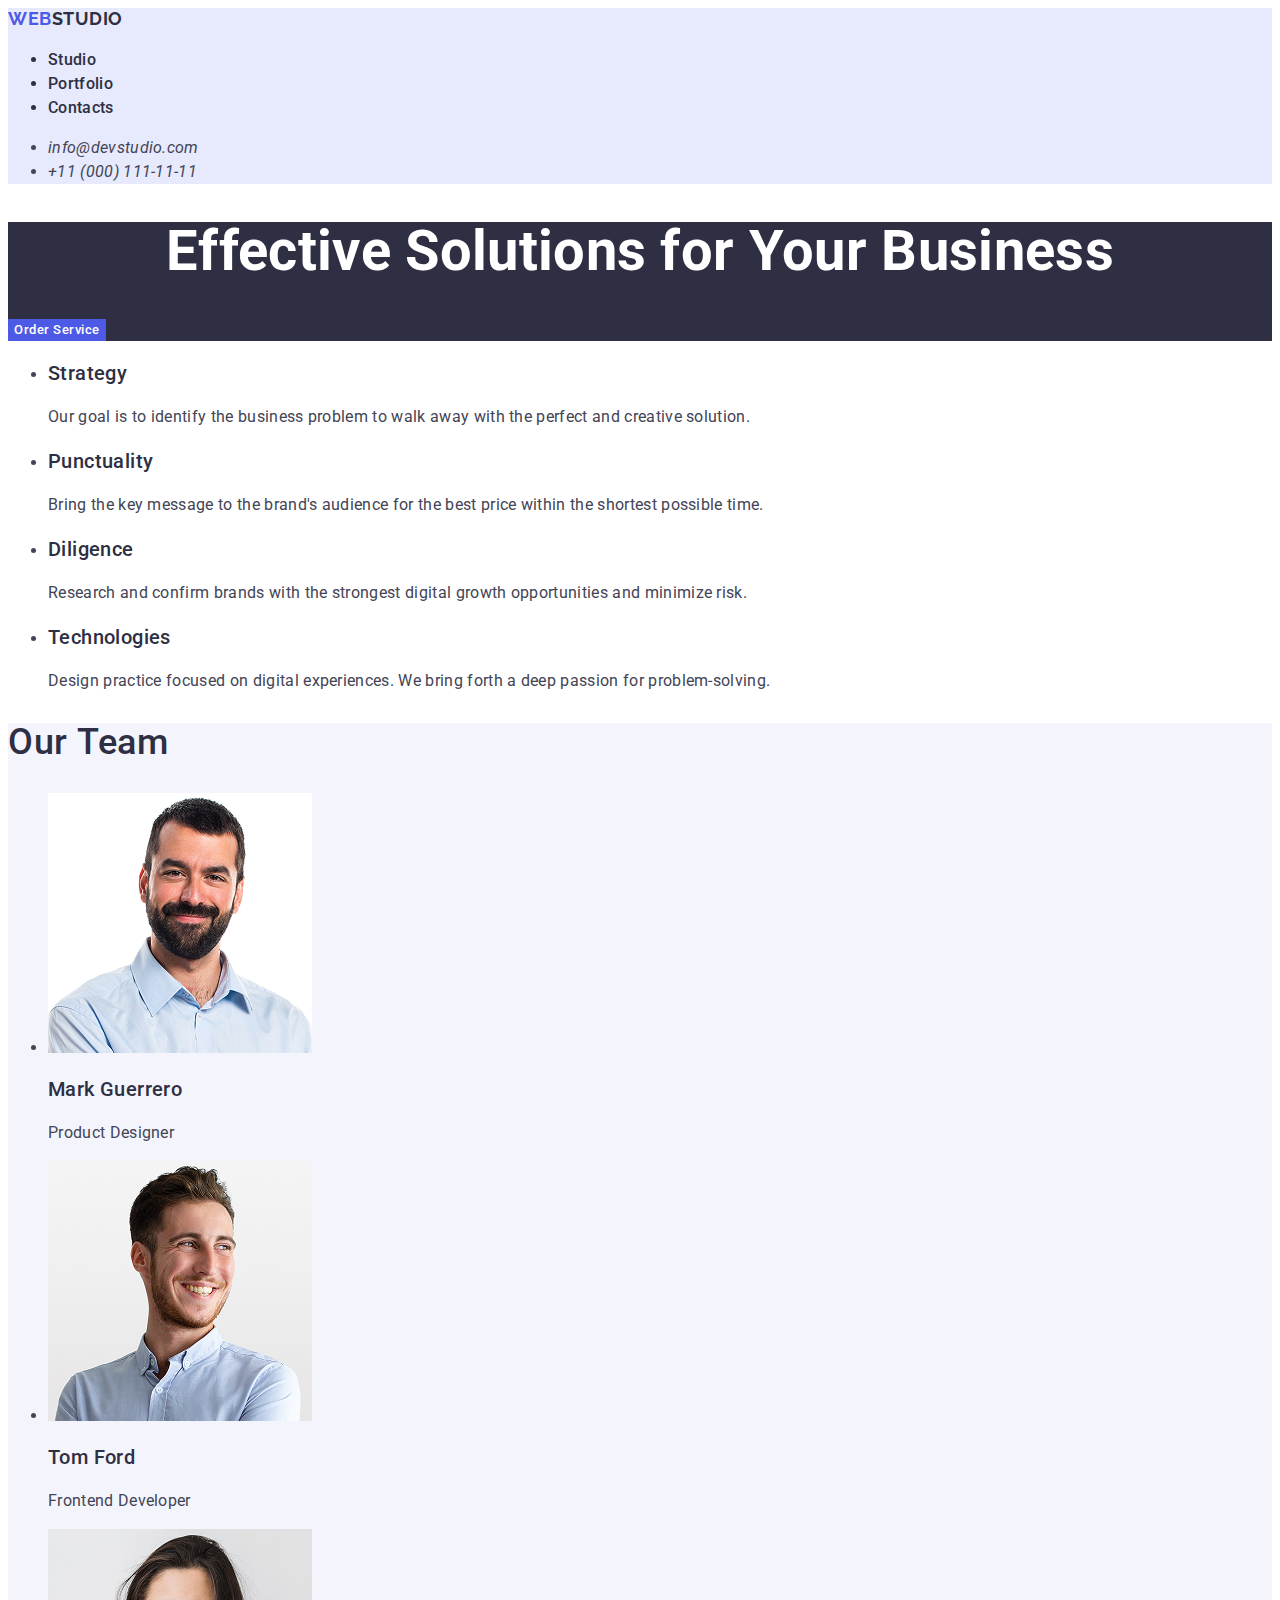
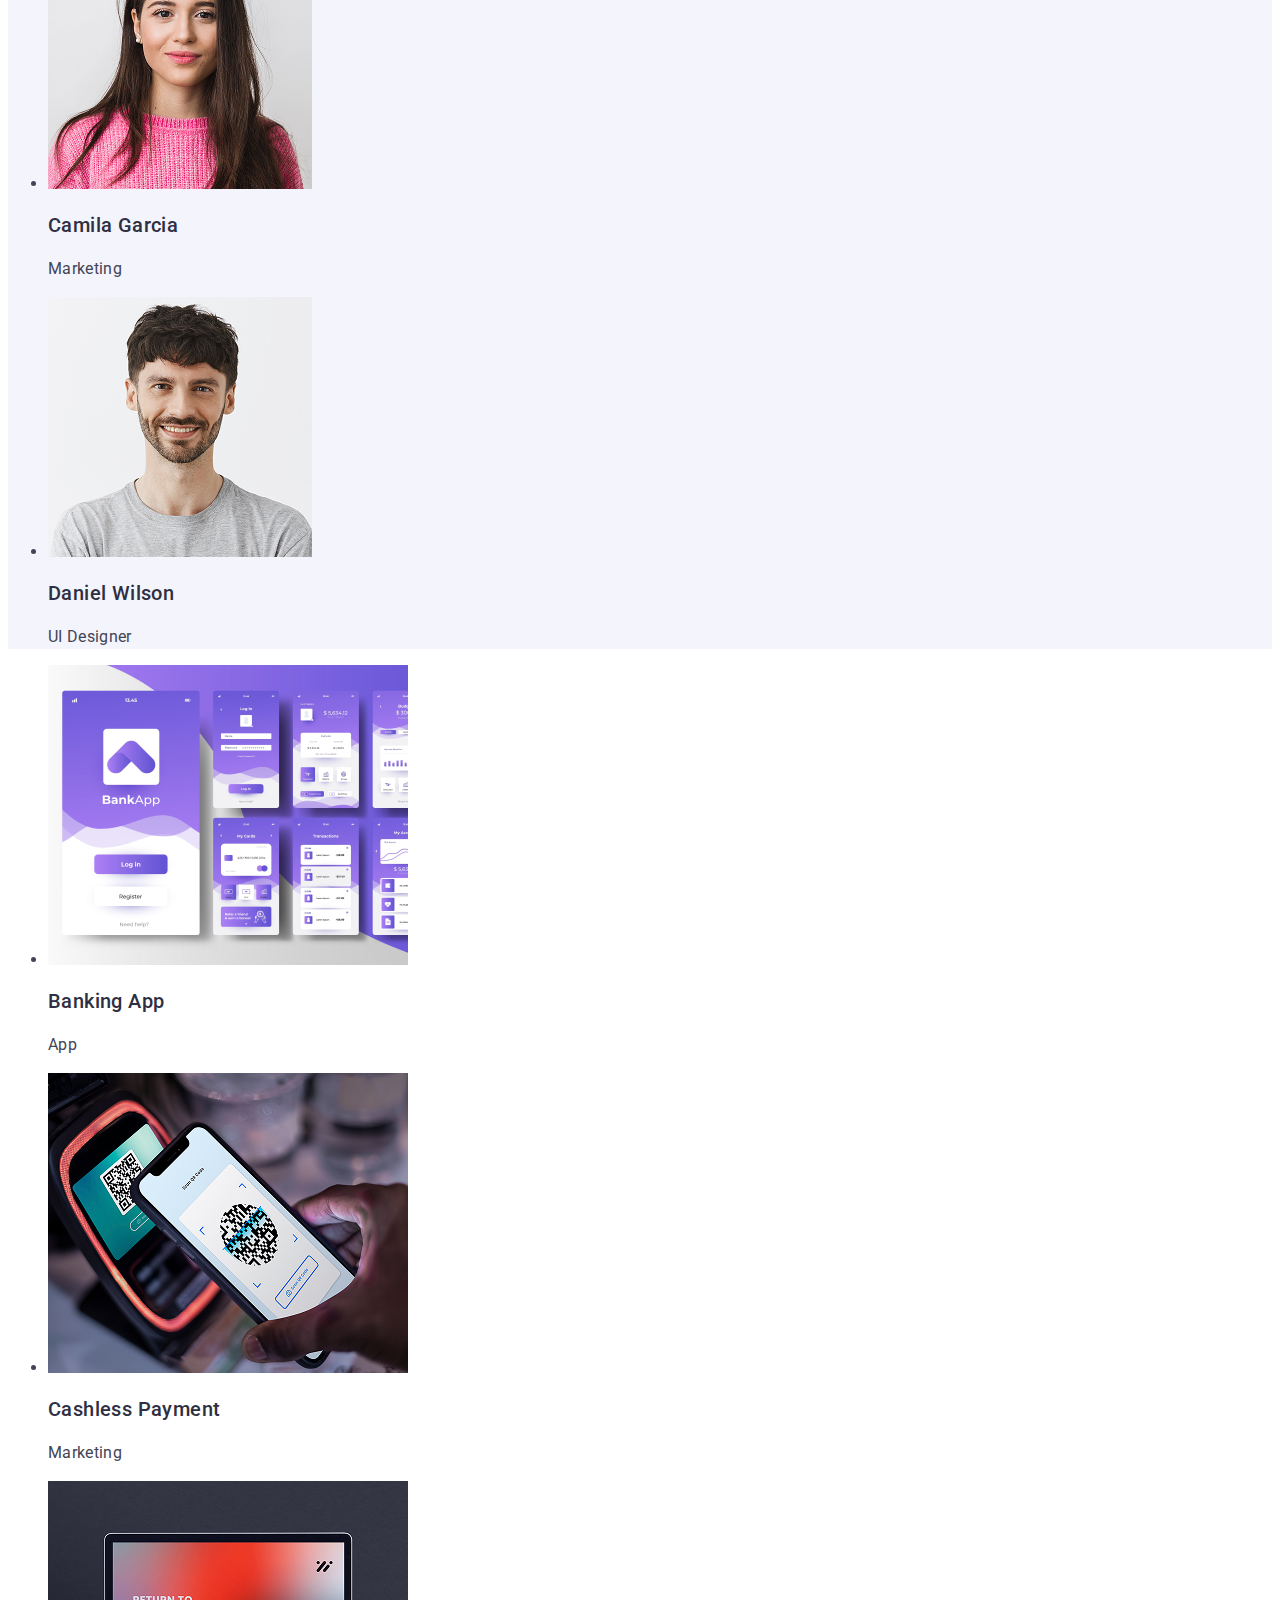
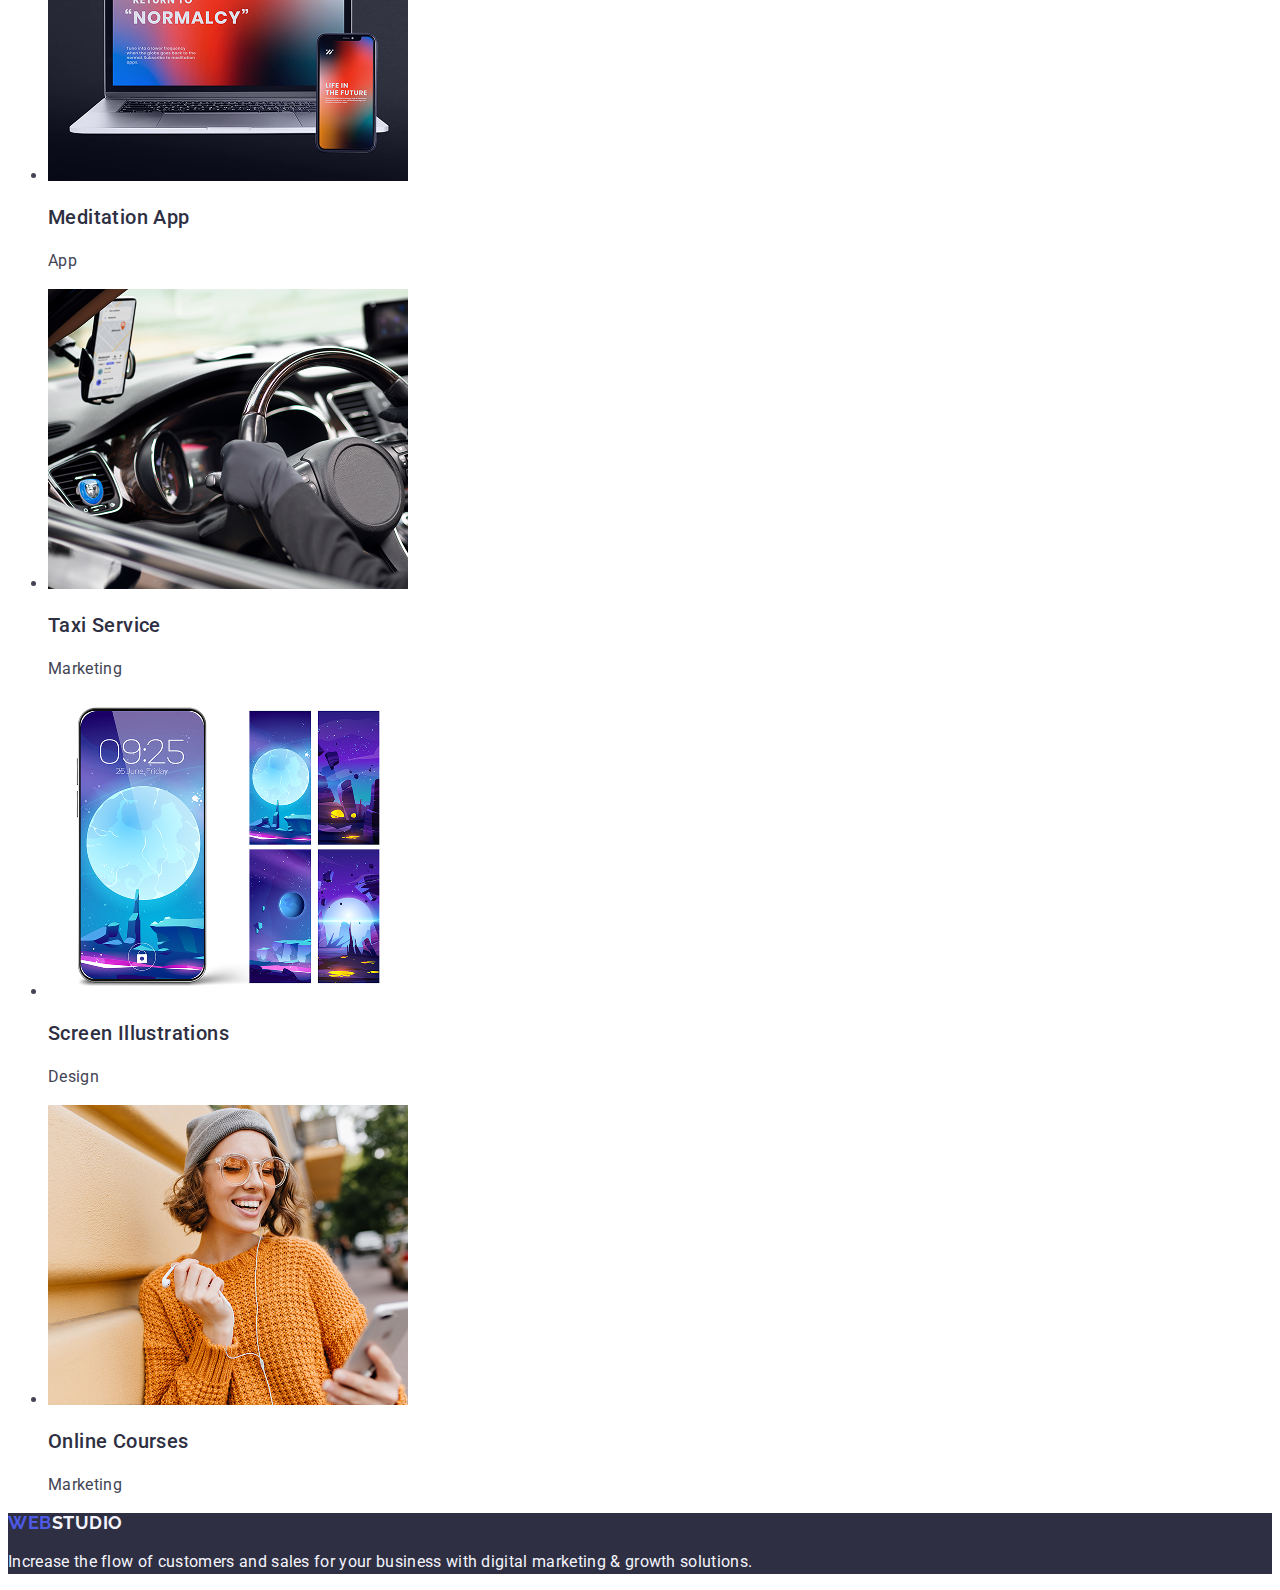
==== index.html @ 46b29765 "feat: move items to root" ====
<!DOCTYPE html>
<html lang="en">
  <head>
    <!-- #region Generic -->
    <meta charset="UTF-8" />
    <meta name="viewport" content="width=device-width, initial-scale=1.0" />
    <meta name="description" content="Web studio" />
    <meta name="keywords" content="" />
    <title>Web studio</title>
    <!-- #endregion -->

    <!-- #region Fonts -->
    <link rel="preconnect" href="https://fonts.googleapis.com" />
    <link rel="preconnect" href="https://fonts.gstatic.com" crossorigin />
    <link
      href="https://fonts.googleapis.com/css2?family=Raleway:ital,wght@0,100..900;1,100..900&family=Roboto:ital,wght@0,100..900;1,100..900&display=swap"
      rel="stylesheet"
    />
    <!-- #endregion -->

    <!-- #region Styles -->
    <!-- Normalizing -->
    <link
      rel="stylesheet"
      href="https://cdnjs.cloudflare.com/ajax/libs/modern-normalize/3.0.1/modern-normalize.css"
      integrity="sha512-gnAN+RgTMylunXI7AMg+PtcUGpKZFkZJoFIkAWvdPFRrFJz3p2tx4+9xbjILRfN7CzoViMgS8vSf06fSQzWZjA=="
      crossorigin="anonymous"
      referrerpolicy="no-referrer"
    />

    <!-- Custom -->
    <link rel="stylesheet" href="./css/styles.css" />
    <!-- #endregion -->
  </head>

  <body class="page">
    <!-- #region Header -->
    <header class="header">
      <nav class="header-nav">
        <a href="./index.html" class="logo logo-dark"
          ><span class="logo logo-accent">Web</span>Studio</a
        >
        <ul class="header-menu">
          <li class="header-item">
            <a href="" class="header-item-link studio-link-accent">Studio</a>
          </li>
          <li class="header-item">
            <a href="#portfolio" class="header-item-link">Portfolio</a>
          </li>
          <li class="header-item">
            <a href="" class="header-item-link">Contacts</a>
          </li>
        </ul>
      </nav>

      <address class="header-address">
        <ul class="header-address-list">
          <li class="header-address-item">
            <a href="mailto:info@devstudio.com" class="header-address-item-link"
              >info@devstudio.com</a
            >
          </li>
          <li class="header-address-item">
            <a href="tel:+110001111111" class="header-address-item-link"
              >+11 (000) 111-11-11</a
            >
          </li>
        </ul>
      </address>
    </header>
    <!-- #endregion -->

    <main>
      <!-- #region Hero -->
      <section class="hero">
        <h1 class="hero-title">Effective Solutions for Your Business</h1>
        <button type="button" class="btn">Order Service</button>
      </section>
      <!-- #endregion -->

      <!-- #region  Features -->
      <section class="features">
        <h2 hidden>Web studio features</h2>
        <ul class="feautures-list">
          <li class="features-item">
            <h3 class="feature-caption">Strategy</h3>
            <p class="feature-description">
              Our goal is to identify the business problem to walk away with the
              perfect and creative solution.
            </p>
          </li>
          <li class="features-item">
            <h3 class="feature-caption">Punctuality</h3>
            <p class="feature-description">
              Bring the key message to the brand's audience for the best price
              within the shortest possible time.
            </p>
          </li>
          <li class="features-item">
            <h3 class="feature-caption">Diligence</h3>
            <p class="feature-description">
              Research and confirm brands with the strongest digital growth
              opportunities and minimize risk.
            </p>
          </li>
          <li class="feature-item">
            <h3 class="feature-caption">Technologies</h3>
            <p class="feature-description">
              Design practice focused on digital experiences. We bring forth a
              deep passion for problem-solving.
            </p>
          </li>
        </ul>
      </section>
      <!-- #endregion -->

      <!-- #region  Team -->
      <section class="team">
        <h2 class="team-title">Our Team</h2>
        <ul class="team-list">
          <li class="team-member">
            <img
              src="./images/team/img-1.jpg"
              alt="Mark Guerrero"
              width="264"
              height="260"
              class="team-member-image"
            />
            <h3 class="team-member-name">Mark Guerrero</h3>
            <p class="team-member-title">Product Designer</p>
          </li>
          <li class="team-member">
            <img
              src="./images/team/img-2.jpg"
              alt="Tom Ford"
              width="264"
              height="260"
              class="team-member-image"
            />
            <h3 class="team-member-name">Tom Ford</h3>
            <p class="team-member-title">Frontend Developer</p>
          </li>
          <li class="team-member">
            <img
              src="./images/team/img-3.jpg"
              alt="Camila Garcia"
              width="264"
              height="260"
              class="team-member-image"
            />
            <h3 class="team-member-name">Camila Garcia</h3>
            <p class="team-member-title">Marketing</p>
          </li>
          <li class="team-member">
            <img
              src="./images/team/img-4.jpg"
              alt="Daniel Wilson"
              width="264"
              height="260"
              class="team-member-image"
            />
            <h3 class="team-member-name">Daniel Wilson</h3>
            <p class="team-member-title">UI Designer</p>
          </li>
        </ul>
      </section>
      <!-- #endregion -->

      <!-- #region  Portfolio -->
      <section class="portfolio" id="portfolio">
        <h2 hidden>Web studio portfolio</h2>
        <ul class="portfolio-list">
          <li class="portfolio-item">
            <img
              src="images/products/img-1.jpg"
              alt="Banking App"
              class="portfolio-item-image"
              width="360"
              height="300"
            />
            <h3 class="portfolio-item-caption">Banking App</h3>
            <p class="portfolio-item-description">App</p>
          </li>
          <li class="portfolio-item">
            <img
              src="images/products/img-2.jpg"
              alt="Cashless Payment"
              class="portfolio-item-image"
              width="360"
              height="300"
            />
            <h3 class="portfolio-item-caption">Cashless Payment</h3>
            <p class="portfolio-item-description">Marketing</p>
          </li>
          <li class="portfolio-item">
            <img
              src="images/products/img-3.jpg"
              alt="Meditation App"
              class="portfolio-item-image"
              width="360"
              height="300"
            />
            <h3 class="portfolio-item-caption">Meditation App</h3>
            <p class="portfolio-item-description">App</p>
          </li>
          <li class="portfolio-item">
            <img
              src="images/products/img-4.jpg"
              alt="Taxi Service"
              class="portfolio-item-image"
              width="360"
              height="300"
            />
            <h3 class="portfolio-item-caption">Taxi Service</h3>
            <p class="portfolio-item-description">Marketing</p>
          </li>
          <li class="portfolio-item">
            <img
              src="images/products/img-5.jpg"
              alt="Screen Illustrations"
              class="portfolio-item-image"
              width="360"
              height="300"
            />
            <h3 class="portfolio-item-caption">Screen Illustrations</h3>
            <p class="portfolio-item-description">Design</p>
          </li>
          <li class="portfolio-item">
            <img
              src="images/products/img-6.jpg"
              alt="Online Courses"
              class="portfolio-item-image"
              width="360"
              height="300"
            />
            <h3 class="portfolio-item-caption">Online Courses</h3>
            <p class="portfolio-item-description">Marketing</p>
          </li>
        </ul>
      </section>
      <!-- #endregion -->
    </main>
    <!-- #region Footer -->
    <footer class="footer">
      <a href="./index.html" class="logo logo-light"
        ><span class="logo logo-accent">Web</span>Studio</a
      >
      <p class="footer-cta">
        Increase the flow of customers and sales for your business with digital
        marketing & growth solutions.
      </p>
    </footer>
    <!-- #endregion -->
  </body>
</html>
---- css/styles.css ----
/* #region Defaults */
:root {
  /* Fonts */
  --main-fnt: 'Roboto', sans-serif;
  --logo-fnt: 'Raleway', sans-serif;

  /* Colors */
  --slate: #434455;
  --white: #ffffff;
  --iris: #4d5ae5;
  --navy-blue: #2e2f42;
  --cloud: #f4f4fd;
  --cornflower: #e7e9fc;
  --ocean: #404bbf;
}

body {
  /* Fonts */
  font-family: var(--main-fnt);
  letter-spacing: 0.02em;

  /* Colors */
  background-color: var(--white);
  color: var(--slate);
}

/* Reset */
a {
  text-decoration: none;
  color: currentColor;
}

button {
  font-family: inherit;
  color: currentColor;
  cursor: pointer;
  border: none;
}

/* Common */
h2,
h3 {
  color: var(--navy-blue);
  font-size: 20px;
  font-weight: 500;
  line-height: 1.2;
  letter-spacing: 0.02em;
  font-family: Roboto;
}

h2 {
  font-size: 36px;
  line-height: 1.11;
  text-transform: capitalize;
}

p {
  line-height: 1.5;
}

.logo {
  font-family: var(--logo-fnt);
  text-transform: uppercase;
  font-size: 18px;
  font-weight: 700;
  line-height: 1.16;
  letter-spacing: 0.03em;
}

.logo-accent {
  color: var(--iris);
}

.logo-light {
  color: var(--cloud);
}

.logo-dark {
  color: var(--navy-blue);
}

/* #endregion */

/* #region Header */
.header {
  background-color: var(--cornflower);
  font-size: 16px;
  line-height: 1.5;
}

.header-nav {
}

.header-menu {
  color: var(--navy-blue);
  font-weight: 500;
}

.header-item {
}

.header-item-link:hover {
  color: var(--ocean);
}

.studio-link-accent:active{
  color: var(--ocean);
}

.header-address {
}

.header-address-list {
}

.header-address-item {
}

.header-address-item-link:hover {
  color: var(--ocean);
}
/* #endregion */

/* #region Hero */
.hero {
  background-color: var(--navy-blue);
}

.hero-title {
  color: var(--white);
  text-align: center;
  font-size: 56px;
  font-weight: 700;
  line-height: 1.07;
}

.btn {
  font-weight: 500;
  line-height: 1.5;
  letter-spacing: 0.04em;
  background-color: var(--iris);
  color: var(--white);
}

.btn:hover, .btn:focus {
  background-color: var(--ocean);
}
/* #endregion */

/* #region Features */
.features {
}

.feautures-list {
}

.features-item {
}

.feature-caption {
}

.feature-description {
}

.feature-item {
}
/* #endregion */

/* #region Team */
.team {
  background-color: var(--cloud);
}
.team-title {
}
.team-list {
}
.team-member {
}
.team-member-image {
}
.team-member-name {
}
.team-member-title {
}
/* #endregion */

/* #region Portfolio */
.portfolio {
}

.portfolio-list {
}

.portfolio-item {
}

.portfolio-item-image {
}

.portfolio-item-caption {
}

.portfolio-item-description {
}
/* #endregion */

/* #region Footer */
.footer {
  background-color: var(--navy-blue);
}
.footer-cta {
  color: var(--cloud);
}
/* #endregion */
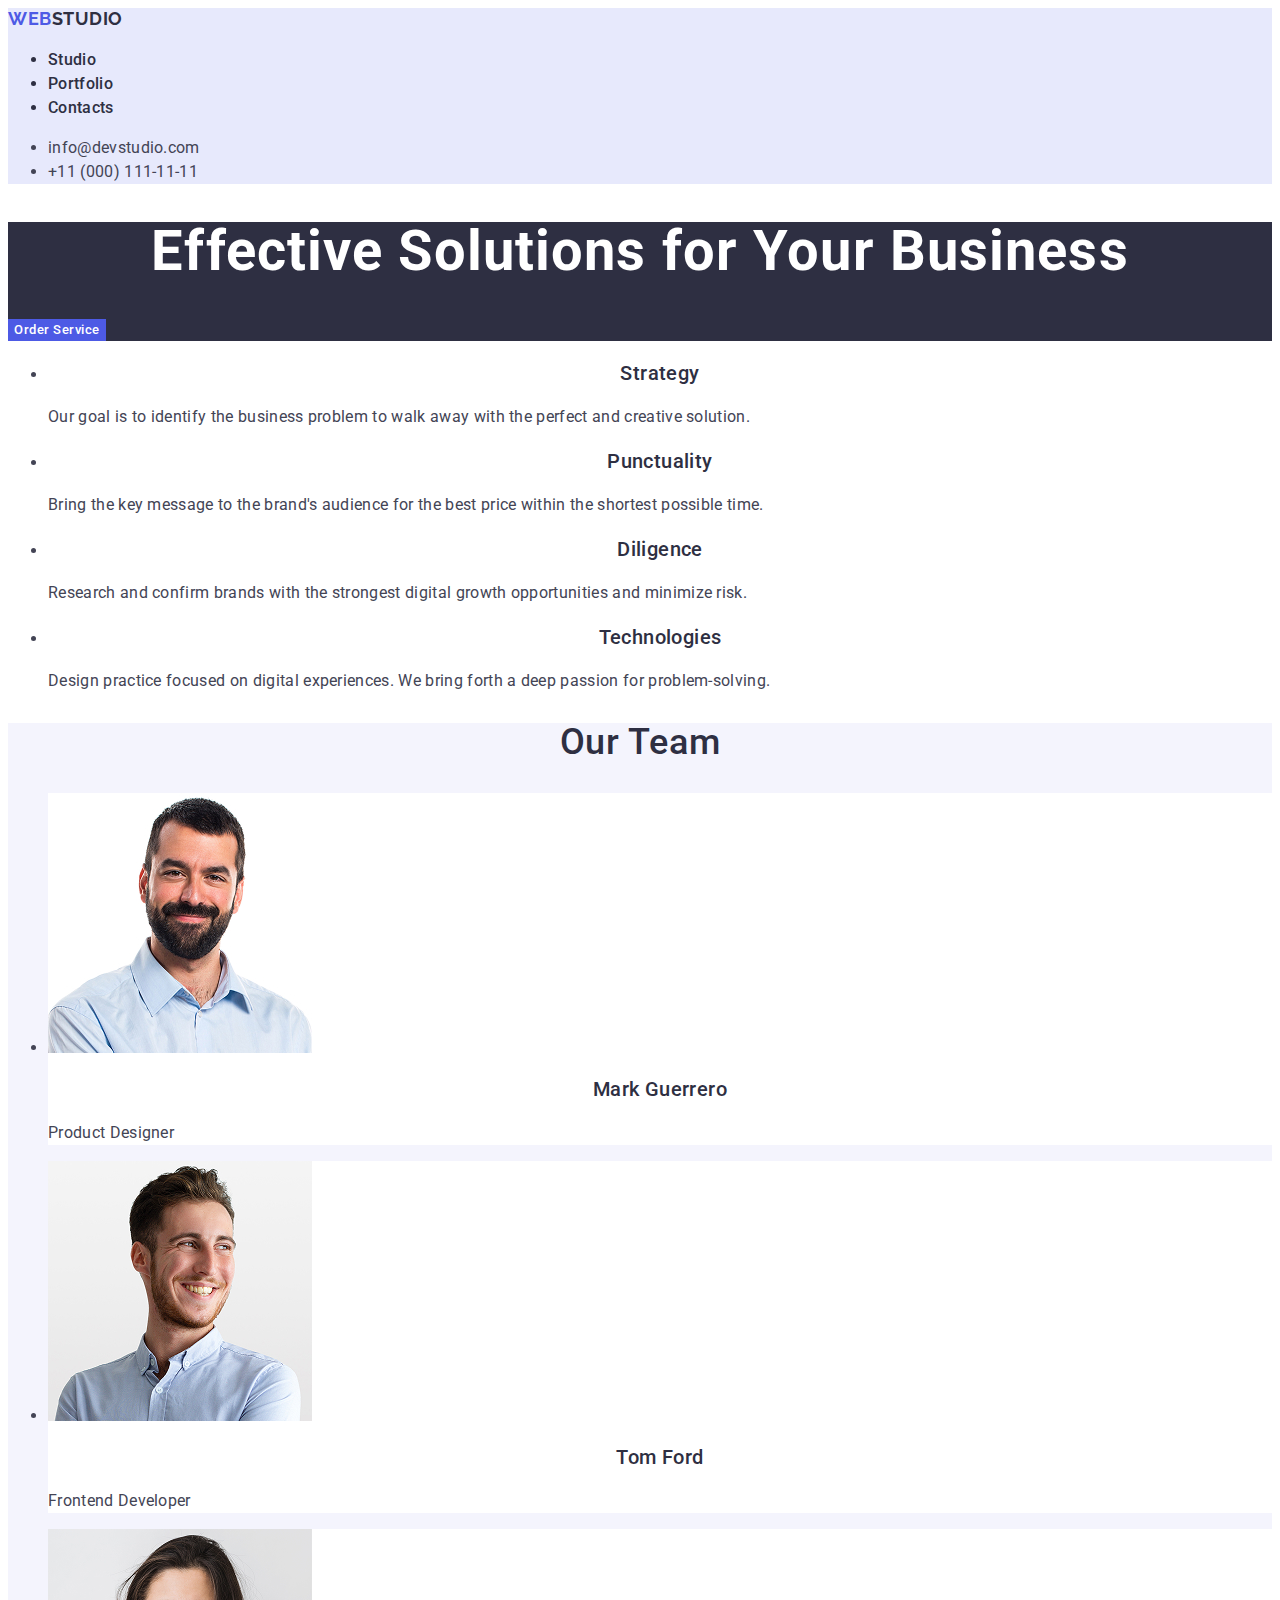
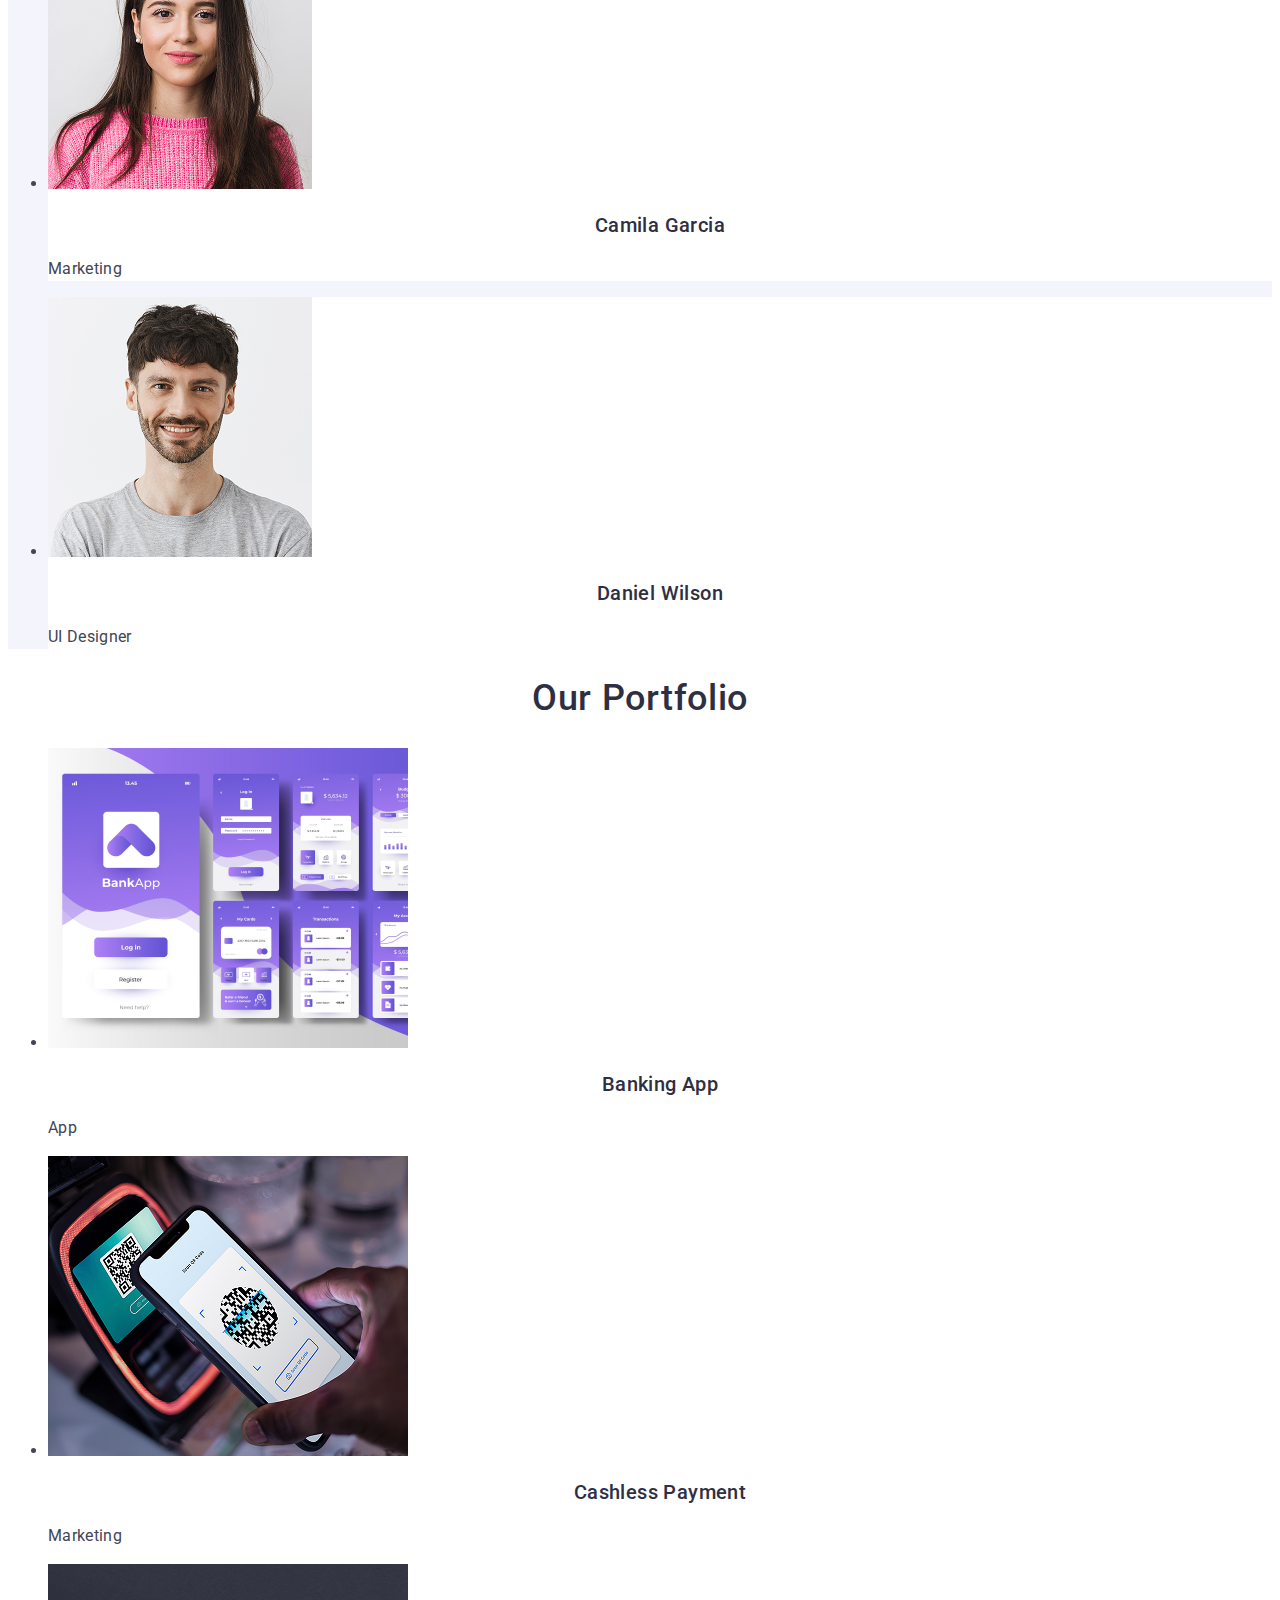
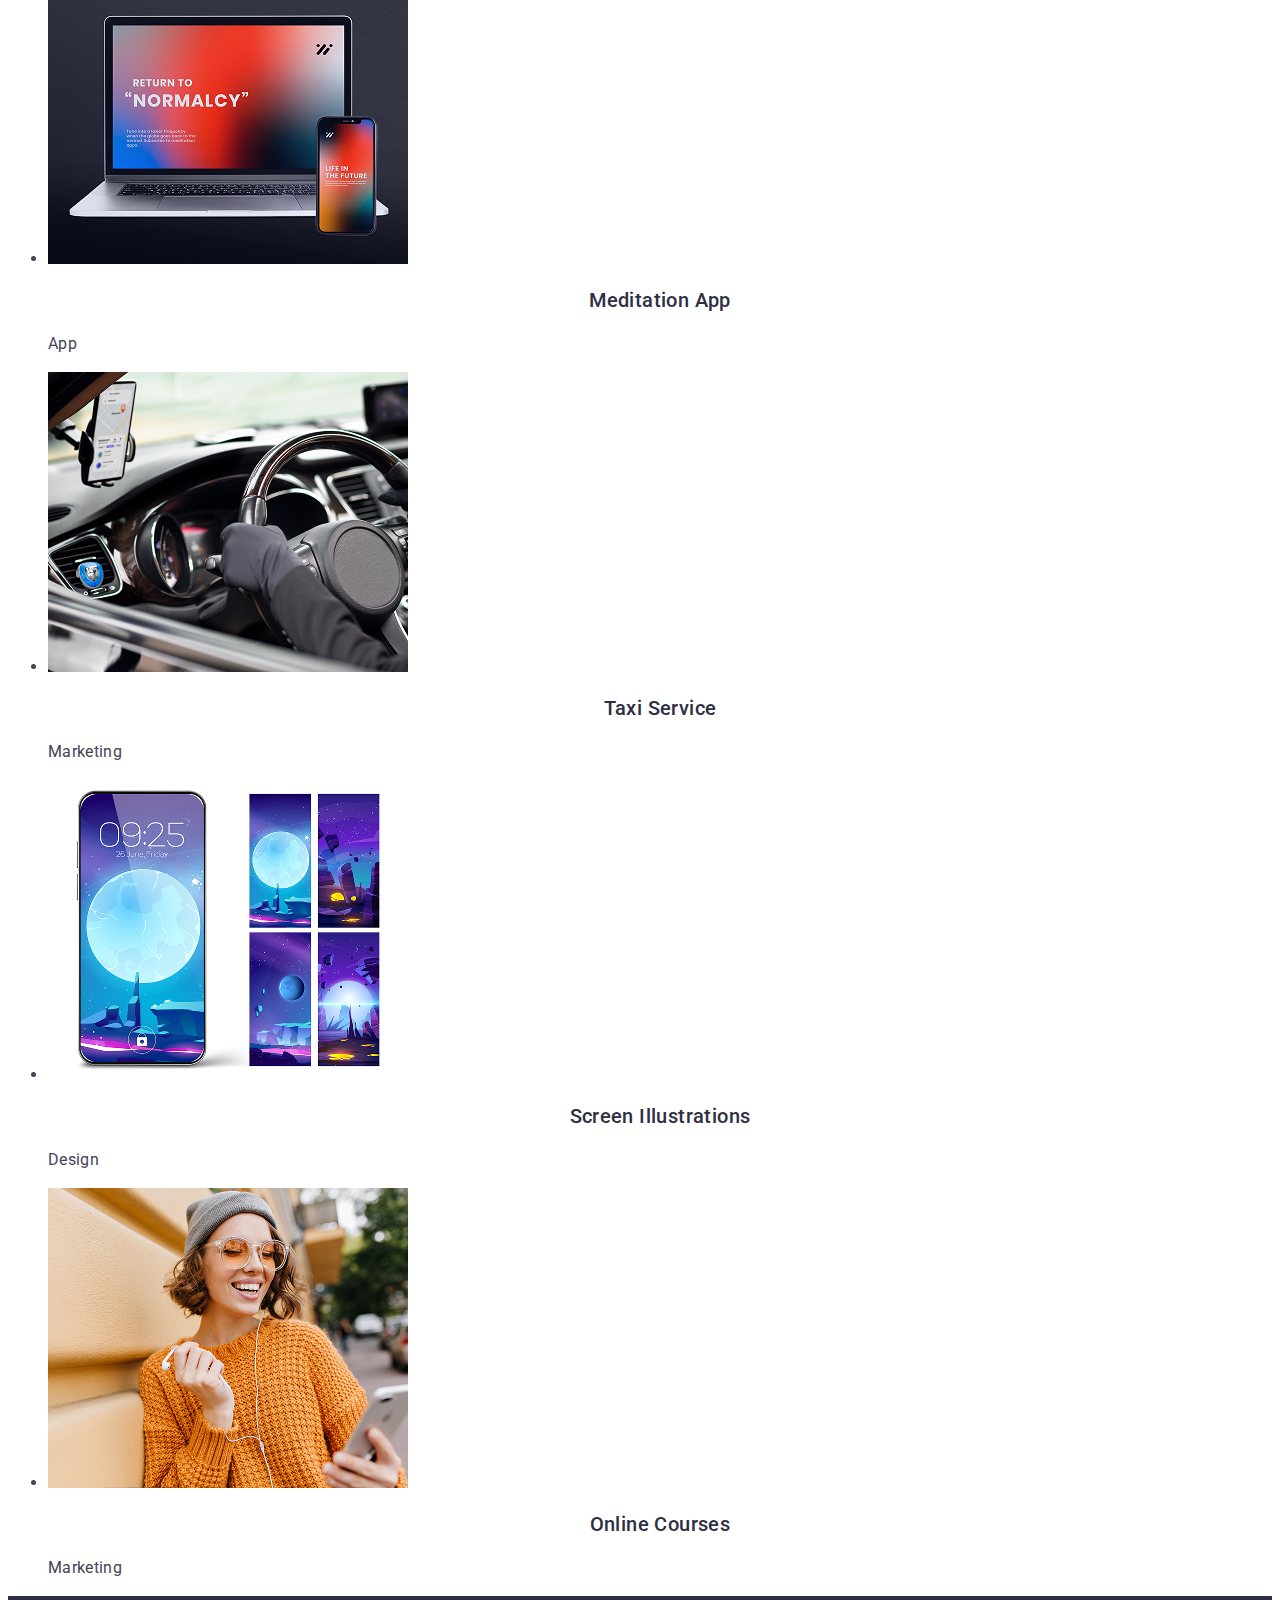
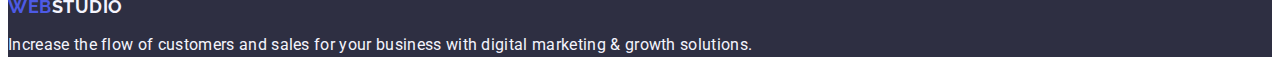
==== commit 67fd6c72: "fix: review comments" ====
--- a/index.html
+++ b/index.html
@@ -37,8 +37,8 @@
     <!-- #region Header -->
     <header class="header">
       <nav class="header-nav">
-        <a href="./index.html" class="logo logo-dark"
-          ><span class="logo logo-accent">Web</span>Studio</a
+        <a href="./index.html" class="logo"
+          >Web<span class="logo-dark">Studio</span></a
         >
         <ul class="header-menu">
           <li class="header-item">
@@ -168,11 +168,11 @@
 
       <!-- #region  Portfolio -->
       <section class="portfolio" id="portfolio">
-        <h2 hidden>Web studio portfolio</h2>
+        <h2 class="portfolio-title">Our Portfolio</h2>
         <ul class="portfolio-list">
           <li class="portfolio-item">
             <img
-              src="images/products/img-1.jpg"
+              src="./images/products/img-1.jpg"
               alt="Banking App"
               class="portfolio-item-image"
               width="360"
@@ -183,7 +183,7 @@
           </li>
           <li class="portfolio-item">
             <img
-              src="images/products/img-2.jpg"
+              src="./images/products/img-2.jpg"
               alt="Cashless Payment"
               class="portfolio-item-image"
               width="360"
@@ -194,7 +194,7 @@
           </li>
           <li class="portfolio-item">
             <img
-              src="images/products/img-3.jpg"
+              src="./images/products/img-3.jpg"
               alt="Meditation App"
               class="portfolio-item-image"
               width="360"
@@ -205,7 +205,7 @@
           </li>
           <li class="portfolio-item">
             <img
-              src="images/products/img-4.jpg"
+              src="./images/products/img-4.jpg"
               alt="Taxi Service"
               class="portfolio-item-image"
               width="360"
@@ -216,7 +216,7 @@
           </li>
           <li class="portfolio-item">
             <img
-              src="images/products/img-5.jpg"
+              src="./images/products/img-5.jpg"
               alt="Screen Illustrations"
               class="portfolio-item-image"
               width="360"
@@ -227,7 +227,7 @@
           </li>
           <li class="portfolio-item">
             <img
-              src="images/products/img-6.jpg"
+              src="./images/products/img-6.jpg"
               alt="Online Courses"
               class="portfolio-item-image"
               width="360"
@@ -242,8 +242,8 @@
     </main>
     <!-- #region Footer -->
     <footer class="footer">
-      <a href="./index.html" class="logo logo-light"
-        ><span class="logo logo-accent">Web</span>Studio</a
+      <a href="./index.html" class="logo"
+        >Web<span class="logo-light">Studio</span></a
       >
       <p class="footer-cta">
         Increase the flow of customers and sales for your business with digital
--- a/css/styles.css
+++ b/css/styles.css
@@ -40,12 +40,13 @@
 /* Common */
 h2,
 h3 {
+  text-align: center;
   color: var(--navy-blue);
   font-size: 20px;
   font-weight: 500;
   line-height: 1.2;
   letter-spacing: 0.02em;
-  font-family: Roboto;
+  text-align: center;
 }
 
 h2 {
@@ -63,11 +64,8 @@
   text-transform: uppercase;
   font-size: 18px;
   font-weight: 700;
-  line-height: 1.16;
+  line-height: 1.17;
   letter-spacing: 0.03em;
-}
-
-.logo-accent {
   color: var(--iris);
 }
 
@@ -108,6 +106,7 @@
 }
 
 .header-address {
+  font-style: normal
 }
 
 .header-address-list {
@@ -132,6 +131,8 @@
   font-size: 56px;
   font-weight: 700;
   line-height: 1.07;
+  /* Dummy repetition for passing tests */
+  letter-spacing: 0.02em;
 }
 
 .btn {
@@ -176,6 +177,7 @@
 .team-list {
 }
 .team-member {
+  background-color: var(--white);
 }
 .team-member-image {
 }
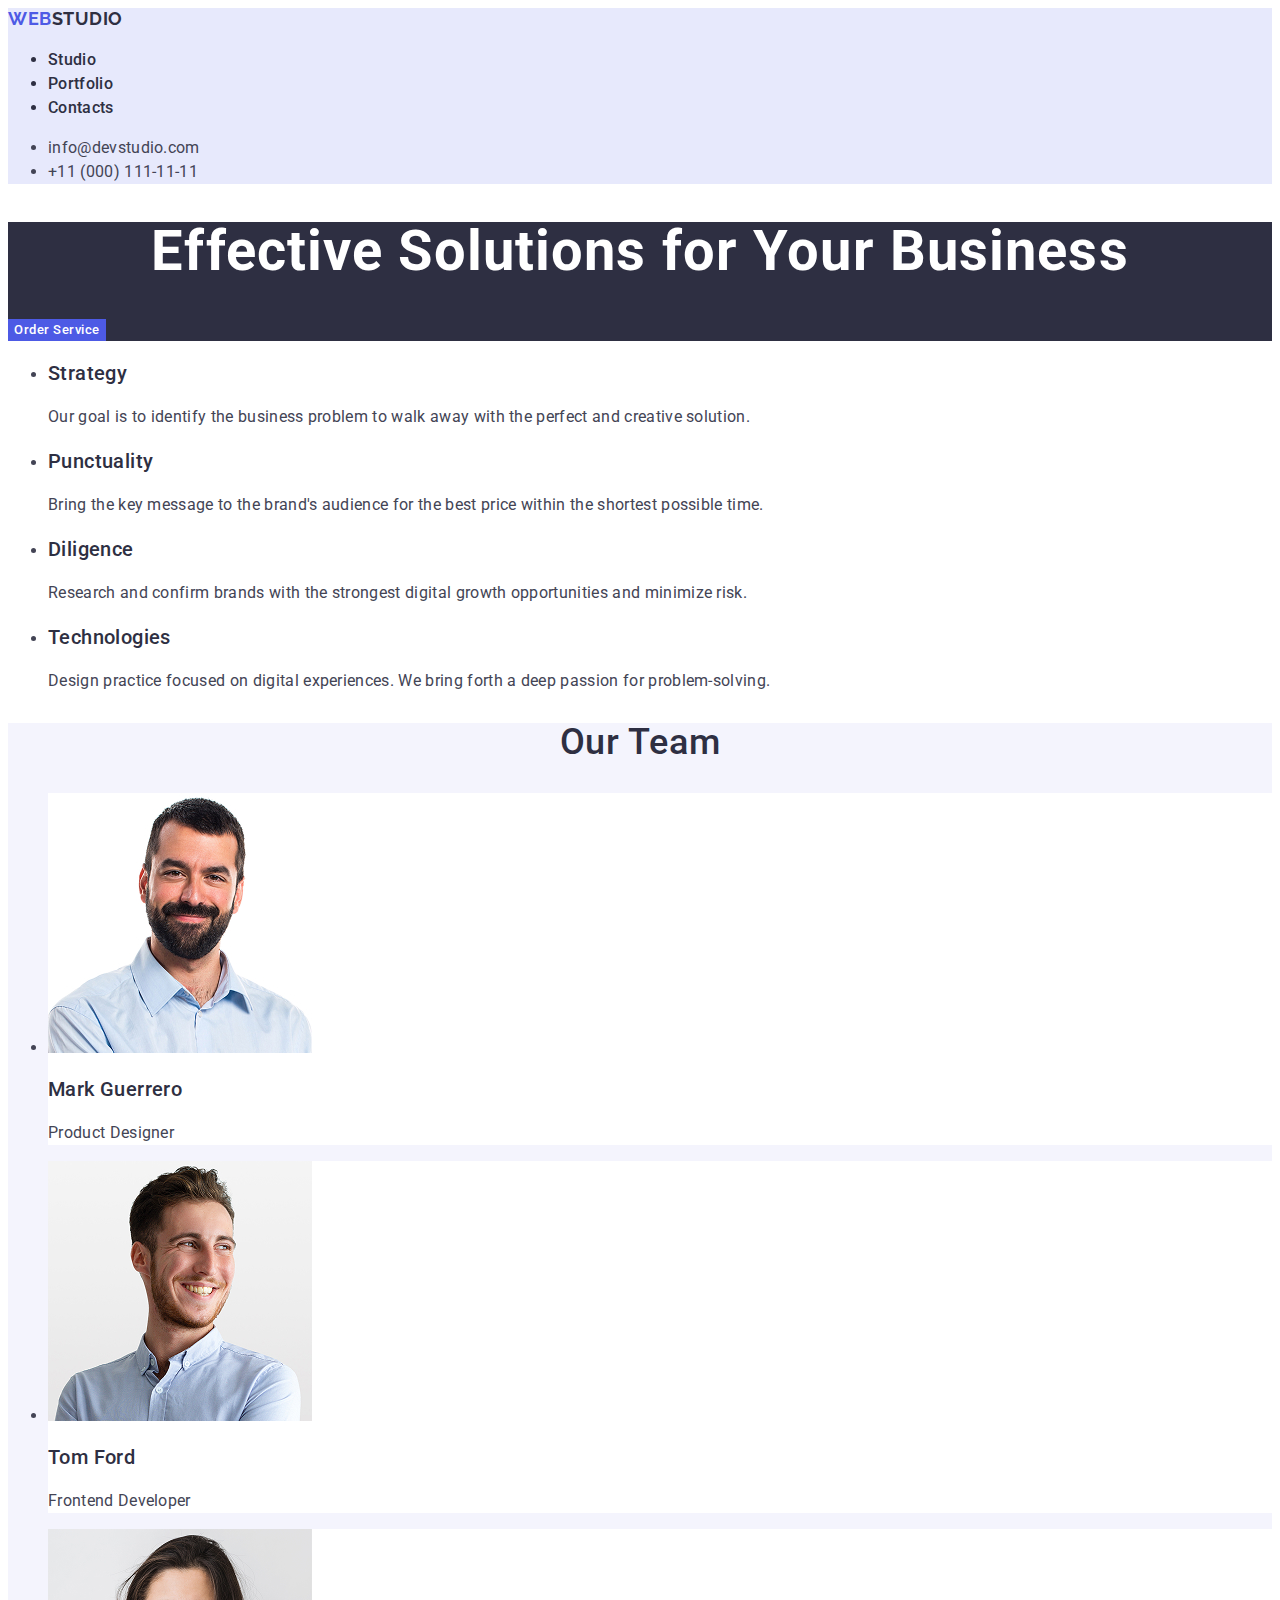
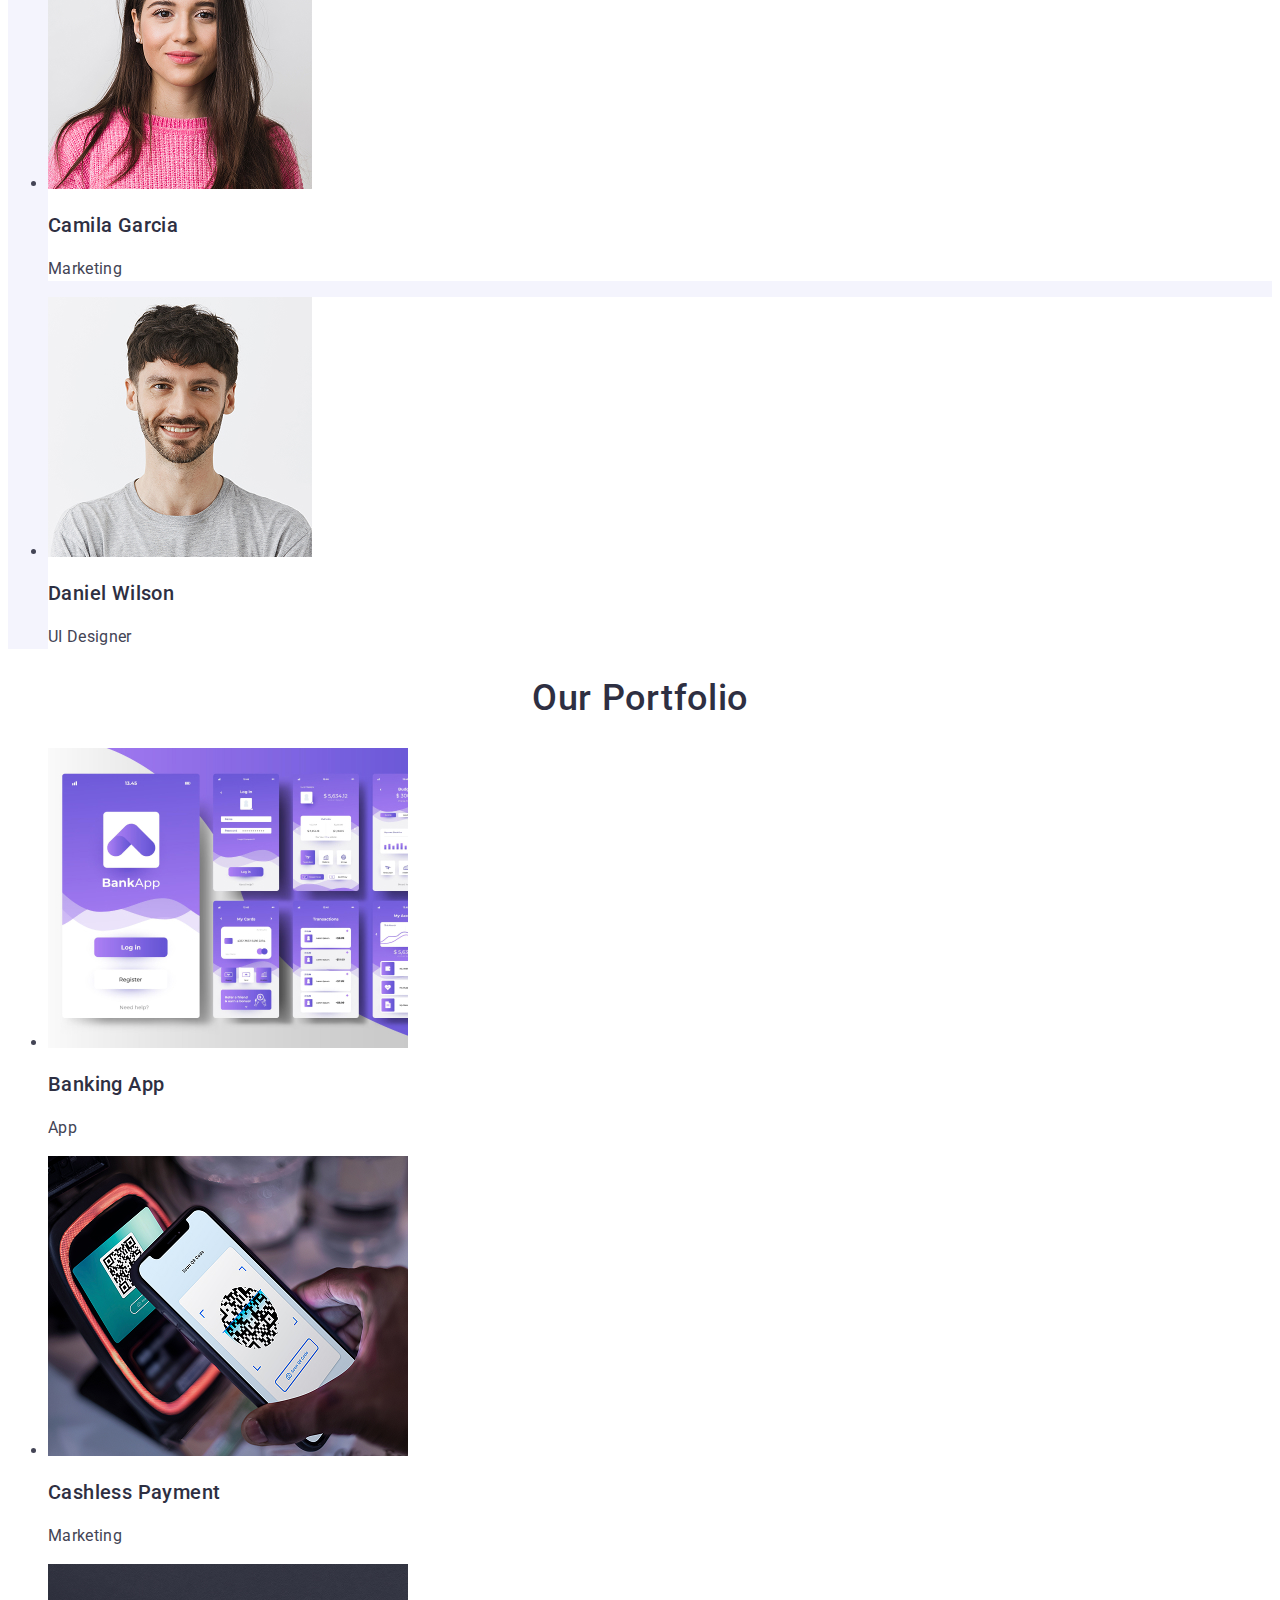
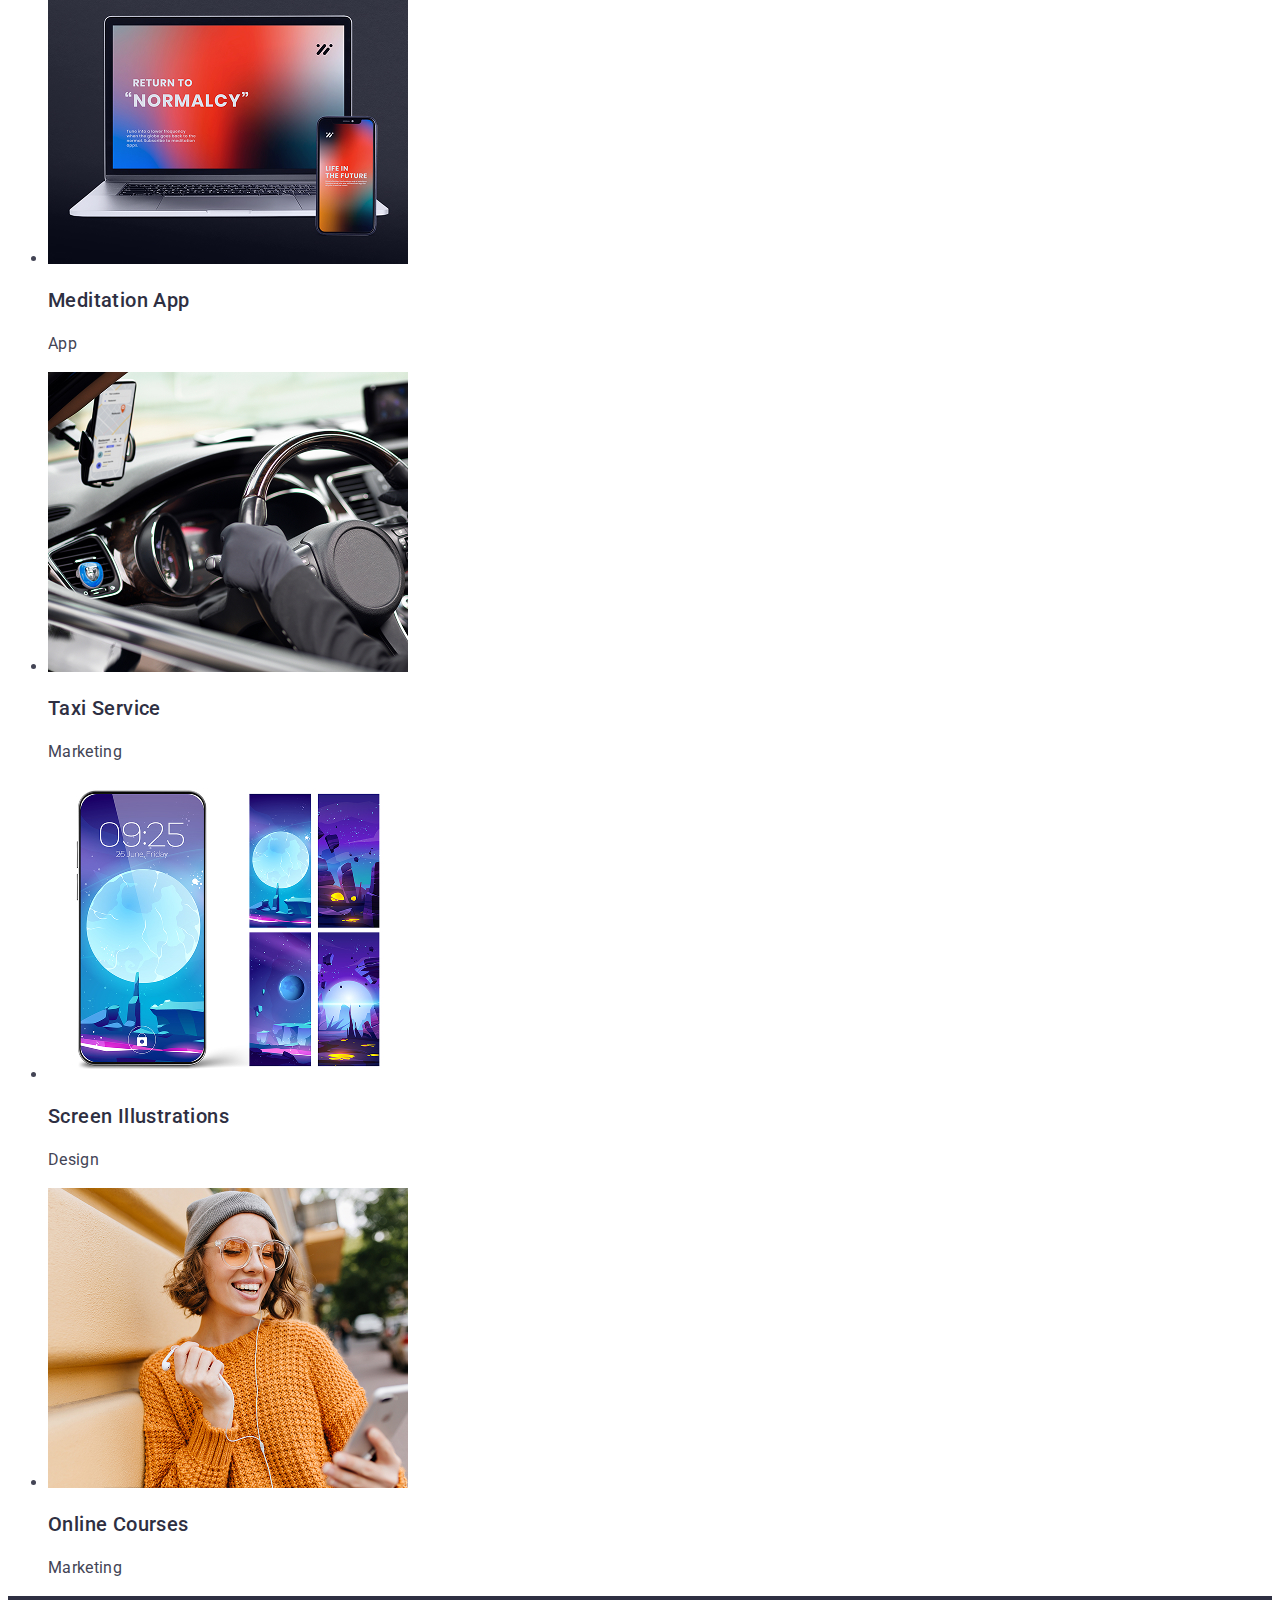
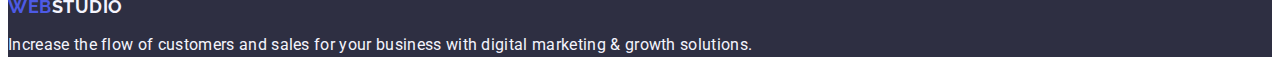
==== commit 135d3a1e: "fix: review comments for header" ====
--- a/index.html
+++ b/index.html
@@ -42,10 +42,10 @@
         >
         <ul class="header-menu">
           <li class="header-item">
-            <a href="" class="header-item-link studio-link-accent">Studio</a>
+            <a href="./index.html" class="header-item-link" id="header-item-main">Studio</a>
           </li>
           <li class="header-item">
-            <a href="#portfolio" class="header-item-link">Portfolio</a>
+            <a href="" class="header-item-link">Portfolio</a>
           </li>
           <li class="header-item">
             <a href="" class="header-item-link">Contacts</a>
--- a/css/styles.css
+++ b/css/styles.css
@@ -40,16 +40,15 @@
 /* Common */
 h2,
 h3 {
-  text-align: center;
   color: var(--navy-blue);
   font-size: 20px;
   font-weight: 500;
   line-height: 1.2;
   letter-spacing: 0.02em;
+}
+
+h2 {
   text-align: center;
-}
-
-h2 {
   font-size: 36px;
   line-height: 1.11;
   text-transform: capitalize;
@@ -80,6 +79,10 @@
 /* #endregion */
 
 /* #region Header */
+#header-item-main:active {
+  color: var(--ocean);
+}
+
 .header {
   background-color: var(--cornflower);
   font-size: 16px;
@@ -98,10 +101,6 @@
 }
 
 .header-item-link:hover {
-  color: var(--ocean);
-}
-
-.studio-link-accent:active{
   color: var(--ocean);
 }
 
